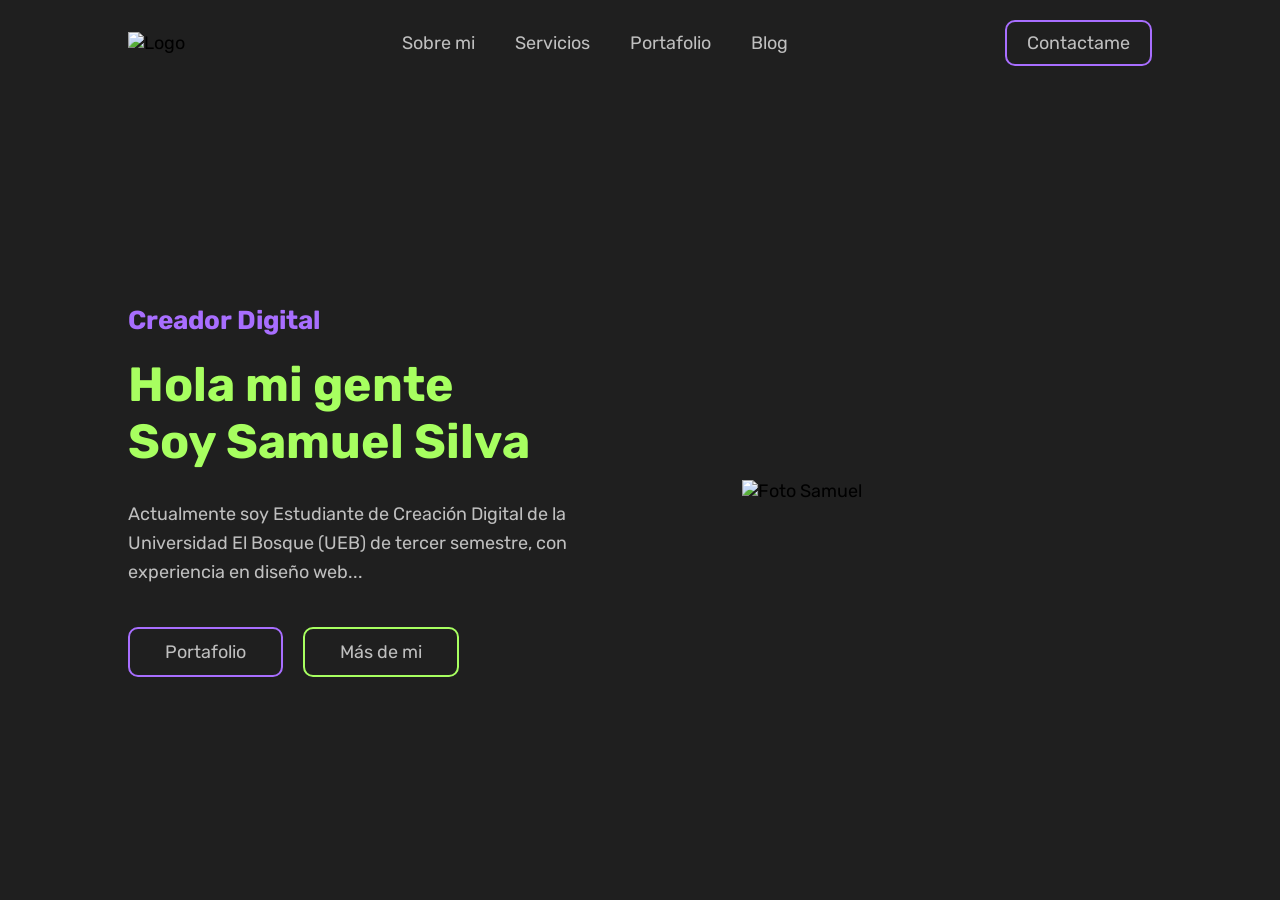
==== páginas/index.html @ 82991519 "Rename index-hero.html to index.html" ====
<!DOCTYPE html>
<html lang="es">
<head>
  <meta charset="UTF-8">
  <meta name="viewport" content="width=device-width, initial-scale=1.0">
  <title>Portfolio Samuel</title>
  <link rel="stylesheet" href="../estilos/hero.css">
</head>
<body>

  <header class="header">
    <div class="logo"> 
      <img src="gszgesg" alt="Logo">
    </div> 
    <nav> 
      <ul class="nav-links">
        <li><a href="#sobre-mi">Sobre mi</a></li>
        <li><a href="#servicios">Servicios</a></li>
        <li><a href="#portafolio">Portafolio</a></li>
        <li><a href="#blog">Blog</a></li>
      </ul>
    </nav>
    <a href="#contacto" class="btnhumildad">Contactame</a> 
  </header>

  <section class="hero" id="sobre-mi">
    <div class="hero-container">
      
      <div class="hero-texto">
        <h1>Creador Digital</h1>
        <h2>Hola mi gente <br> Soy Samuel Silva</h2>
        <p>
          Actualmente soy Estudiante de Creación Digital de la Universidad El Bosque (UEB) de tercer semestre, con experiencia en diseño web...
        </p>

        <div class="hero-buttons">
          <a href="#portafolio" class="btn-secundario">Portafolio</a>
          <a href="#sobre-mi" class="btn-primario">Más de mi</a>
        </div>
      </div>

      <div class="hero-image">
        <img src="https://res.cloudinary.com/dayzeqqf1/image/upload/v1771985051/Group_13_pyhdel.png" alt="Foto Samuel">
      </div>
    </div>
  </section>

</body>
---- estilos/hero.css ----
@import url('https://fonts.googleapis.com/css2?family=Rubik:ital,wght@0,300..900;1,300..900&display=swap');

:root {
  --dark: #1F1F1F;
  --green: #A7FF60;
  --purple: #A86EFF;
  --grey: #BFBFBF;
  --white: #FFFFFF;
}


html {
  scroll-behavior: smooth;
}

* {
  box-sizing: border-box;
  margin: 0;
  padding: 0;
  font-family: "Rubik", sans-serif;
}

body {
  background-color: var(--dark);
  font-size: 18px;
}


header {
  display: flex;
  justify-content: space-between;
  align-items: center;
  min-height: 85px;
  padding: 20px 10%;
}

.header .nav-links {
  list-style: none;
  display: flex; 
}

.header .nav-links li {
  padding: 0 20px;
}

.header .nav-links a {
  text-decoration: none;
  color: var(--grey);
  transition: all 0.3s ease;
}

.header .nav-links a:hover {
  color: var(--green);
  cursor: pointer; 
}


.btnhumildad {
  display: inline-block;
  text-decoration: none;
  background-color: transparent;
  border: 2px solid var(--purple);
  color: var(--grey);
  padding: 10px 20px;
  border-radius: 10px;
  transition: all 0.3s ease; 
}

.btnhumildad:hover {
  border-color: var(--green);
  transform: scale(1.05);
  cursor: pointer; 
}


.hero {
  min-height: 90vh;
  display: flex;
  align-items: center;
  padding: 50px 10%;
}

.hero-container {
  display: flex;
  justify-content: space-between;
  align-items: center;
  width: 100%;
}

.hero-texto {
  width: 50%;
}

.hero-texto h1 {
  margin-bottom: 20px;
  font-size: 26px;
  color: var(--purple);
}

.hero-texto h2 {
  margin-bottom: 30px;
  font-size: 48px;
  color: var(--green);
}

.hero-texto p {
  margin-bottom: 40px;
  color: var(--grey);
  line-height: 1.6;
}

.hero-image {
  width: 40%;
}

.hero-image img {
  width: 100%;
  animation: flotar 3s ease-in-out infinite; 
}


@keyframes flotar {
  0% { transform: translateY(0px); }
  50% { transform: translateY(-15px); }
  100% { transform: translateY(0px); }
}

.hero-buttons {
  display: flex;
  gap: 20px;
}


.btn-primario, .btn-secundario {
  text-decoration: none;
  padding: 12px 35px;
  border-radius: 10px;
  border: 2px solid;
  transition: 0.3s;
  color: var(--grey);
}

.btn-primario { 
  border-color: var(--green); 
}

.btn-secundario { 
  border-color: var(--purple); 
}

.btn-primario:hover { 
  border-color: var(--purple);
color: var(--green);
  transform: scale(1.05);
  cursor: pointer; 
  
}


.btn-secundario:hover { 
  border-color: var(--green);
color: var(--purple);
  transform: scale(1.05);
  cursor: pointer; 
  
}

@media (max-width: 800px) {
  header {
    flex-direction: column; 
    gap: 15px;
    padding: 20px 5%;
    text-align: center; 
  }

  .header .nav-links {
    padding: 0; 
    justify-content: center;
    
  }
  .btnhumildad {
    display: inline-block; 
    white-space: nowrap;   
    width: auto;           
    min-width: 140px;      
    margin: 0 auto;        
    font-size: 16px;       
  }

  .hero-container {
    flex-direction: column-reverse;  
    text-align: center;
  }

  .hero-texto {
    width: 100%;
    margin-top: 40px;
  }

  .hero-texto p {
    text-align: center; 
  }

  .hero-image {
    width: 70%;
    margin: 0 auto; 
  }

  .hero-buttons {
    align-items: center; 
    flex-direction: column; 
    gap: 15px;
  }

  .btn-primario, .btn-secundario {
    width: 100%; 
    max-width: 300px; 
  }
}
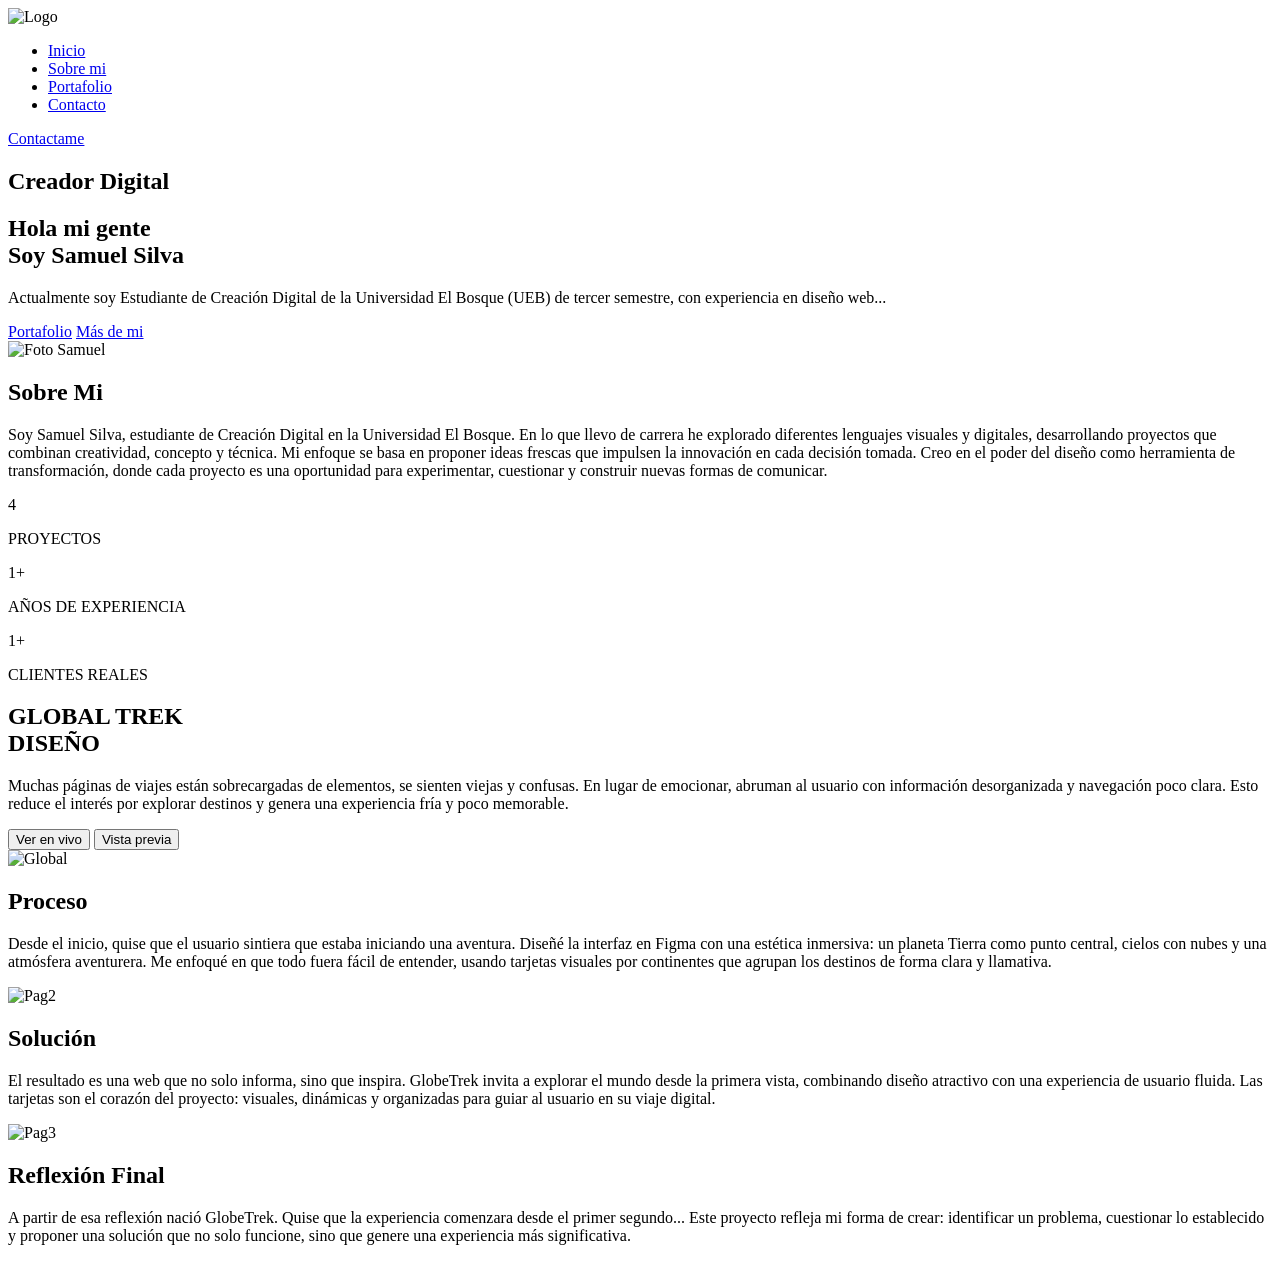
==== commit 182851b3: "Update index.html HTML JUNTO" ====
--- a/páginas/index.html
+++ b/páginas/index.html
@@ -4,7 +4,7 @@
   <meta charset="UTF-8">
   <meta name="viewport" content="width=device-width, initial-scale=1.0">
   <title>Portfolio Samuel</title>
-  <link rel="stylesheet" href="../estilos/hero.css">
+  <link rel="stylesheet" href="style.css">
 </head>
 <body>
 
@@ -14,18 +14,17 @@
     </div> 
     <nav> 
       <ul class="nav-links">
+        <li><a href="#hero">Inicio</a></li>
         <li><a href="#sobre-mi">Sobre mi</a></li>
-        <li><a href="#servicios">Servicios</a></li>
         <li><a href="#portafolio">Portafolio</a></li>
-        <li><a href="#blog">Blog</a></li>
+        <li><a href="#contacto">Contacto</a></li>
       </ul>
     </nav>
     <a href="#contacto" class="btnhumildad">Contactame</a> 
   </header>
 
-  <section class="hero" id="sobre-mi">
+  <section class="hero" id="hero">
     <div class="hero-container">
-      
       <div class="hero-texto">
         <h1>Creador Digital</h1>
         <h2>Hola mi gente <br> Soy Samuel Silva</h2>
@@ -45,4 +44,67 @@
     </div>
   </section>
 
+  <section class="about-me" id="sobre-mi">
+    <h2>Sobre Mi</h2>
+    <p>Soy Samuel Silva, estudiante de Creación Digital en la Universidad El Bosque.
+    En lo que llevo de carrera he explorado diferentes lenguajes visuales y digitales, desarrollando proyectos que combinan creatividad, concepto y técnica.
+    Mi enfoque se basa en proponer ideas frescas que impulsen la innovación en cada decisión tomada. Creo en el poder del diseño como herramienta de transformación, donde cada proyecto es una oportunidad para experimentar, cuestionar y construir nuevas formas de comunicar.</p>
+
+    <div class="contenedor-datos">
+      <div class="estadistica">
+        <span>4</span>
+        <p>PROYECTOS </p>
+      </div>
+      <div class="estadistica">
+        <span>1+</span>
+        <p>AÑOS DE EXPERIENCIA</p>
+      </div>
+      <div class="estadistica">
+        <span>1+</span>
+        <p>CLIENTES REALES</p>
+      </div>
+    </div>
+  </section>
+
+  <div id="portafolio">
+    <section class="info">
+      <div class="textos">
+        <h2>GLOBAL TREK <br> DISEÑO</h2>  
+        <p> Muchas páginas de viajes están sobrecargadas de elementos, se sienten viejas y confusas. En lugar de emocionar, abruman al usuario con información desorganizada y navegación poco clara. Esto reduce el interés por explorar destinos y genera una experiencia fría y poco memorable. </p>
+        <div class="grupo-btn">
+          <button class="btn-primario">Ver en vivo</button>
+          <button class="btn-secundario">Vista previa</button>
+        </div> 
+      </div>
+      <div class="foto">
+        <img src="https://res.cloudinary.com/dayzeqqf1/image/upload/v1772303172/GlobalTrek1_vu03vr.png" alt="Global">
+      </div>
+    </section>
+
+    <section class="segundap">
+      <div class="proceso">
+        <h2>Proceso</h2>
+        <p>Desde el inicio, quise que el usuario sintiera que estaba iniciando una aventura. Diseñé la interfaz en Figma con una estética inmersiva: un planeta Tierra como punto central, cielos con nubes y una atmósfera aventurera. Me enfoqué en que todo fuera fácil de entender, usando tarjetas visuales por continentes que agrupan los destinos de forma clara y llamativa.</p>
+      </div>
+      <div class="foto2">
+        <img src="https://res.cloudinary.com/dayzeqqf1/image/upload/v1772305692/GlobalTrek2_tvh7dc.png" alt="Pag2">
+      </div>
+      <div class="solucion">
+        <h2>Solución</h2>
+        <p>El resultado es una web que no solo informa, sino que inspira. GlobeTrek invita a explorar el mundo desde la primera vista, combinando diseño atractivo con una experiencia de usuario fluida. Las tarjetas son el corazón del proyecto: visuales, dinámicas y organizadas para guiar al usuario en su viaje digital.</p>
+      </div>
+    </section>
+
+    <section class="tercerap">
+      <div class="foto3">
+        <img src="https://res.cloudinary.com/dayzeqqf1/image/upload/v1772312318/GlobalTrek3_bc3lb9.png" alt="Pag3">
+      </div>
+      <div class="text-final">
+        <h2>Reflexión Final</h2>
+        <p>A partir de esa reflexión nació GlobeTrek. Quise que la experiencia comenzara desde el primer segundo... Este proyecto refleja mi forma de crear: identificar un problema, cuestionar lo establecido y proponer una solución que no solo funcione, sino que genere una experiencia más significativa.</p>
+      </div>
+    </section>
+  </div>
+
 </body>
+</html>
